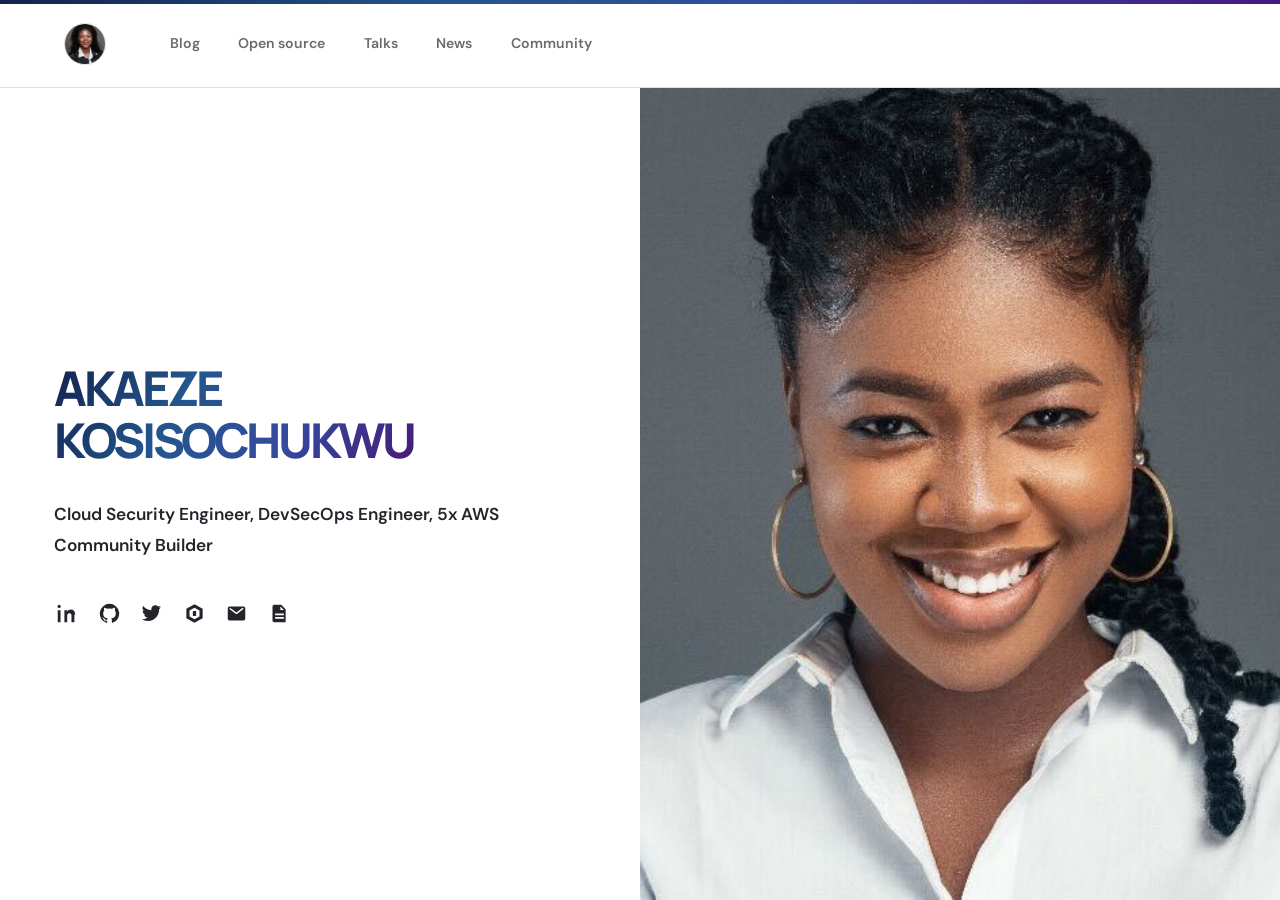
==== site/index.html @ d58bddf8 "Initial commit" ====
<!doctype html>
<html lang="en">
  <head>
    <meta charset="utf-8">
    <meta name="viewport" content="width=device-width, initial-scale=1">
    <meta name="theme-color" content="#f8f7f4">
    <meta name="description" content="Akaeze Kosisochukwu (Audrey) is a cloud security and DevSecOps engineer sharing research, practical writing, talks and open source work.">
    <title>Akaeze Kosisochukwu · Cloud Security &amp; DevSecOps Engineer</title>
    <link rel="canonical" href="https://kosisochukwuakaeze.com/">
    <meta name="author" content="Akaeze Kosisochukwu">
    <meta property="og:type" content="website">
    <meta property="og:site_name" content="Akaeze Kosisochukwu">
    <meta property="og:locale" content="en_US">
    <meta property="og:title" content="Akaeze Kosisochukwu · Cloud Security &amp; DevSecOps Engineer">
    <meta property="og:description" content="Akaeze Kosisochukwu (Audrey) is a cloud security and DevSecOps engineer sharing research, practical writing, talks and open source work.">
    <meta property="og:url" content="https://kosisochukwuakaeze.com/">
    <meta property="og:image" content="https://kosisochukwuakaeze.com/assets/audrey-portrait.jpg">
    <meta property="og:image:width" content="600">
    <meta property="og:image:height" content="600">
    <meta property="og:image:alt" content="Portrait of Akaeze Kosisochukwu">
    <meta name="twitter:card" content="summary">
    <meta name="twitter:site" content="@techy_koko">
    <meta name="twitter:creator" content="@techy_koko">
    <meta name="twitter:title" content="Akaeze Kosisochukwu · Cloud Security &amp; DevSecOps Engineer">
    <meta name="twitter:description" content="Akaeze Kosisochukwu (Audrey) is a cloud security and DevSecOps engineer sharing research, practical writing, talks and open source work.">
    <meta name="twitter:image" content="https://kosisochukwuakaeze.com/assets/audrey-portrait.jpg">
    <script type="application/ld+json">
    {
      "@context": "https://schema.org",
      "@type": "Person",
      "@id": "https://kosisochukwuakaeze.com/#person",
      "name": "Akaeze Kosisochukwu",
      "alternateName": "Audrey",
      "url": "https://kosisochukwuakaeze.com/",
      "image": "https://kosisochukwuakaeze.com/assets/audrey-portrait.jpg",
      "jobTitle": "Cloud Security & DevSecOps Engineer",
      "sameAs": [
        "https://github.com/Audrey-me",
        "https://twitter.com/techy_koko",
        "https://audrey01.hashnode.dev/"
      ]
    }
    </script>
    <link rel="icon" href="favicon.ico?v=2" type="image/x-icon">
    <link rel="icon" type="image/png" sizes="64x64" href="assets/favicon.png?v=2">
    <link rel="preconnect" href="https://fonts.googleapis.com">
    <link rel="preconnect" href="https://fonts.gstatic.com" crossorigin>
    <link href="https://fonts.googleapis.com/css2?family=DM+Sans:wght@400;500;600;700&family=Manrope:wght@400;500;600;700;800&display=swap" rel="stylesheet">
    <link rel="stylesheet" href="styles.css">
    <script src="script.js" defer></script>
  </head>
  <body>
    <a class="skip-link" href="#main">Skip to content</a>
    <header class="site-header">
      <a class="wordmark" href="#home" aria-label="Audrey, home">
        <img src="assets/audrey-portrait-mobile.png" alt="">
      </a>
      <button
        class="menu-toggle"
        type="button"
        aria-expanded="false"
        aria-controls="primary-navigation"
        aria-label="Open navigation menu"
      >
        <span class="menu-toggle-label">Menu</span>
        <span class="menu-icon" aria-hidden="true"><span></span><span></span></span>
      </button>
      <nav class="site-nav" id="primary-navigation" aria-label="Main navigation">
        <a href="blog.html">Blog</a>
        <a href="open-source.html">Open source</a>
        <a href="speaking.html">Talks</a>
        <a href="news.html">News</a>
        <a href="community.html">Community</a>
      </nav>
    </header>
    <main id="main">
      <section class="hero" id="home" aria-labelledby="hero-title">
        <div class="hero-copy">
          <h1 id="hero-title">Akaeze <br> Kosisochukwu</h1>
          <p class="hero-roles">Cloud Security Engineer, DevSecOps Engineer, 5x AWS Community Builder </p>
          <nav class="social-links" aria-label="Connect with Audrey">
            <a href="https://www.linkedin.com/in/kosisochukwu-akaeze-a4853a1a7/" target="_blank" rel="noreferrer" aria-label="LinkedIn" title="LinkedIn">
              <svg viewBox="0 0 24 24" aria-hidden="true"><path d="M5.2 8.3H2V22h3.2V8.3ZM3.6 2a1.9 1.9 0 1 0 0 3.8 1.9 1.9 0 0 0 0-3.8ZM22 13.4c0-4.1-2.2-6-5.2-6a4.5 4.5 0 0 0-4 2.2V8.3H9.6V22h3.2v-6.8c0-1.8.3-3.6 2.6-3.6s2.3 2.1 2.3 3.7V22H21v-7.6c0-.3 0-.7-.1-1Z"/></svg>
            </a>
            <a href="https://github.com/Audrey-me" target="_blank" rel="noreferrer" aria-label="GitHub" title="GitHub">
              <svg viewBox="0 0 24 24" aria-hidden="true"><path d="M12 .9a11.2 11.2 0 0 0-3.5 21.8c.6.1.8-.2.8-.5v-2c-3.2.7-3.9-1.4-3.9-1.4-.5-1.3-1.3-1.6-1.3-1.6-1-.7.1-.7.1-.7 1.1.1 1.7 1.1 1.7 1.1 1 .1.5 2.3 3.4 1.6.1-.8.5-1.4.8-1.7-2.6-.3-5.3-1.3-5.3-5.8 0-1.3.5-2.3 1.1-3.1-.1-.3-.5-1.5.1-3.1 0 0 .9-.3 3.1 1.2a10.7 10.7 0 0 1 5.7 0C17 5.2 18 5.5 18 5.5c.6 1.6.2 2.8.1 3.1.7.8 1.1 1.8 1.1 3.1 0 4.5-2.7 5.5-5.3 5.8.4.3.8 1 .8 2v2.7c0 .3.2.6.8.5A11.2 11.2 0 0 0 12 .9Z"/></svg>
            </a>
            <a href="https://twitter.com/techy_koko" target="_blank" rel="noreferrer" aria-label="Twitter" title="Twitter">
              <svg viewBox="0 0 24 24" aria-hidden="true"><path d="M23 4.8a9.1 9.1 0 0 1-2.6.7 4.5 4.5 0 0 0 2-2.5 9 9 0 0 1-2.9 1.1 4.5 4.5 0 0 0-7.8 3.1c0 .4 0 .7.1 1A12.8 12.8 0 0 1 2.5 3.5a4.5 4.5 0 0 0 1.4 6 4.4 4.4 0 0 1-2-.6v.1c0 2.2 1.5 4 3.5 4.4a4.5 4.5 0 0 1-2 .1 4.5 4.5 0 0 0 4.2 3.1A9 9 0 0 1 1 18.5a12.7 12.7 0 0 0 6.9 2c8.3 0 12.8-6.9 12.8-12.8v-.6A9.2 9.2 0 0 0 23 4.8Z"/></svg>
            </a>
            <a href="https://audrey01.hashnode.dev/" target="_blank" rel="noreferrer" aria-label="Hashnode" title="Hashnode">
              <svg viewBox="0 0 24 24" aria-hidden="true"><path d="m12 1.3 9.3 5.4v10.7L12 22.7l-9.3-5.3V6.7L12 1.3Zm0 4.1-5.7 3.3v6.6l5.7 3.3 5.7-3.3V8.7L12 5.4Z"/><path d="M10.1 9.2h3.8v5.6h-3.8z"/></svg>
            </a>
            <a href="mailto:kosisochukwuakaeze@gmail.com" aria-label="Email Audrey" title="Email">
              <svg viewBox="0 0 24 24" aria-hidden="true"><path d="M20 4H4a2 2 0 0 0-2 2v12a2 2 0 0 0 2 2h16a2 2 0 0 0 2-2V6a2 2 0 0 0-2-2Zm-.4 3.2-7.1 5.3a.9.9 0 0 1-1.1 0L4.3 7.2a.8.8 0 1 1 1-1.3l6.6 4.9 6.7-5a.8.8 0 1 1 1 1.4Z"/></svg>
            </a>
            <a href="https://drive.google.com/file/d/1HZGp9ZhlV7B0QOAjbTXFvpToMbmyaZWW/view?usp=drive_link" target="_blank" rel="noreferrer" aria-label="CV" title="CV">
              <svg viewBox="0 0 24 24" aria-hidden="true"><path d="M6 2h8l5 5v15H6a2 2 0 0 1-2-2V4a2 2 0 0 1 2-2Zm7 2v4h4l-4-4ZM7 12v2h10v-2H7Zm0 4v2h10v-2H7Z"/></svg>
            </a>
          </nav>
        </div>
        <div class="hero-photo">
          <picture>
            <source media="(max-width: 650px)" srcset="assets/audrey-portrait-mobile.png">
            <img src="assets/audrey-portrait.jpg" alt="Audrey smiling in a professional portrait" fetchpriority="high">
          </picture>
        </div>
      </section>
    </main>
  </body>
</html>
---- site/styles.css ----
:root {
  color-scheme: light;
  --paper: #f8f7f4;
  --paper-deep: #f0efeb;
  --ink: #23252a;
  --muted: #696b70;
  --line: #deddd8;
  /* Brand colours, sampled from the Hashnode cover images */
  --brand-navy: #13224d;
  --brand-blue: #23568c;
  --brand-teal: #316ca3;
  --brand-indigo: #344b9e;
  --brand-violet: #46197b;
  --brand-gradient: linear-gradient(120deg, var(--brand-navy) 0%, var(--brand-blue) 35%, var(--brand-indigo) 65%, var(--brand-violet) 100%);
  --accent: var(--brand-indigo);
  --accent-light: #5a68b8;
  --highlight: #d9d3f3;
  --white: #fff;
  --font-body: "DM Sans", sans-serif;
  --font-display: "Manrope", sans-serif;
  --page-width: 1160px;
}

* {
  box-sizing: border-box;
}

html {
  scroll-behavior: smooth;
  scroll-padding-top: 5rem;
}

body {
  margin: 0;
  background: var(--paper);
  color: var(--ink);
  font-family: var(--font-body);
  font-size: 16px;
  line-height: 1.65;
  -webkit-font-smoothing: antialiased;
}

a {
  color: inherit;
}

a:focus-visible,
button:focus-visible {
  outline: 3px solid var(--brand-teal);
  outline-offset: 4px;
}

.skip-link {
  position: absolute;
  z-index: 20;
  top: 0.75rem;
  left: 0.75rem;
  padding: 0.55rem 0.85rem;
  transform: translateY(-160%);
  border-radius: 0.35rem;
  background: var(--ink);
  color: var(--white);
}

.skip-link:focus {
  transform: translateY(0);
}

.page-shell {
  width: min(var(--page-width), calc(100% - 8rem));
  margin-inline: auto;
}

.site-header {
  position: relative;
  z-index: 5;
  display: flex;
  width: 100%;
  min-height: 88px;
  align-items: center;
  justify-content: flex-start;
  gap: clamp(2rem, 5vw, 5rem);
  padding-inline: clamp(1.5rem, 5vw, 5rem);
  background: var(--white);
  border-bottom: 1px solid var(--line);
}

.site-header::before {
  position: absolute;
  top: 0;
  right: 0;
  left: 0;
  height: 4px;
  background: var(--brand-gradient);
  content: "";
}

.wordmark {
  display: inline-flex;
  align-items: center;
  flex: 0 0 auto;
  gap: 0.7rem;
  color: var(--ink);
  font-family: var(--font-display);
  font-size: 1.05rem;
  font-weight: 800;
  letter-spacing: -0.045em;
  text-decoration: none;
}

.wordmark img {
  display: block;
  width: 42px;
  height: 42px;
  border: 1px solid var(--line);
  border-radius: 50%;
  object-fit: cover;
  object-position: center 30%;
}

.site-nav {
  display: flex;
  min-width: 0;
  align-items: center;
  gap: clamp(1.25rem, 3vw, 2.75rem);
}

.site-nav a,
.menu-toggle {
  color: var(--muted);
  font-size: 0.88rem;
  font-weight: 600;
  text-decoration: none;
  transition: color 160ms ease;
}

.site-nav a:hover,
.menu-toggle:hover {
  color: var(--brand-indigo);
}

.menu-toggle {
  display: none;
  align-items: center;
  gap: 0.8rem;
  padding: 0.5rem 0;
  border: 0;
  background: none;
  font-family: inherit;
  cursor: pointer;
}

.menu-icon {
  display: grid;
  gap: 5px;
}

.menu-icon span {
  display: block;
  width: 20px;
  height: 1.5px;
  background: var(--ink);
  transition: transform 160ms ease;
}

.menu-toggle[aria-expanded="true"] .menu-icon span:first-child {
  transform: translateY(3.25px) rotate(45deg);
}

.menu-toggle[aria-expanded="true"] .menu-icon span:last-child {
  transform: translateY(-3.25px) rotate(-45deg);
}

.hero {
  display: grid;
  width: 100%;
  min-height: max(620px, calc(100svh - 88px));
  align-items: stretch;
  grid-template-columns: 1fr 1fr;
  gap: 0;
  margin: 0;
  padding: 0;
  background: var(--white);
}

.hero-copy {
  display: flex;
  min-width: 0;
  flex-direction: column;
  align-items: flex-start;
  justify-content: center;
  padding: 32px 54px;
}

.hero h1 {
  max-width: 100%;
  margin-bottom: 2rem;
  font-family: var(--font-display);
  font-weight: 800;
  letter-spacing: -0.07em;
  font-size: clamp(2rem, 5vw, 3rem);
  line-height: 1.1;
  overflow-wrap: anywhere;
  text-transform: uppercase;
  background: var(--brand-gradient);
  -webkit-background-clip: text;
  background-clip: text;
  color: transparent;
}

.hero-roles {
  margin-bottom: 1rem;
  color: var(--ink);
  font-size: clamp(1rem, 1.35vw, 1.18rem);
  font-weight: 600;
  line-height: 1.8;
}

.hero-intro {
  max-width: 410px;
  margin-bottom: 0;
  color: var(--muted);
  font-size: 0.98rem;
  line-height: 1.8;
}

.social-links {
  display: flex;
  align-items: center;
  gap: 1.1rem;
  margin-top: 24px;
}

.social-links a,
.social-link-disabled {
  position: relative;
  display: grid;
  width: 25px;
  height: 25px;
  place-items: center;
  color: var(--ink);
  transition: color 160ms ease, transform 160ms ease;
}

.social-links a:hover,
.social-link-disabled:hover {
  transform: translateY(-2px);
  color: var(--accent-light);
}

.social-links svg {
  width: 21px;
  height: 21px;
  fill: currentColor;
}

.social-link-disabled {
  cursor: help;
}

.social-link-disabled::after {
  position: absolute;
  z-index: 2;
  bottom: calc(100% + 0.65rem);
  left: 50%;
  width: max-content;
  padding: 0.35rem 0.55rem;
  transform: translate(-50%, 0.2rem);
  border-radius: 3px;
  background: var(--ink);
  color: var(--white);
  content: attr(data-tooltip);
  font-family: var(--font-body);
  font-size: 0.72rem;
  font-weight: 600;
  line-height: 1.4;
  opacity: 0;
  pointer-events: none;
  transition: opacity 140ms ease, transform 140ms ease;
}

.social-link-disabled:hover::after,
.social-link-disabled:focus::after {
  transform: translate(-50%, 0);
  opacity: 1;
}

.hero-photo {
  min-width: 0;
  min-height: 100%;
  overflow: hidden;
}

.hero-photo img {
  display: block;
  width: 100%;
  height: 100%;
  min-height: max(620px, calc(100svh - 88px));
  object-fit: cover;
  object-position: center 42%;
}

/* Open source */

.oss-section {
  padding: clamp(4rem, 8vw, 5rem) max(1.25rem, calc((100% - var(--page-width)) / 2));
  background: var(--paper);
  padding-bottom: 24px;
}

.oss-heading {
  margin-bottom: 2.5rem;
}

.oss-heading h1 {
  margin: 0;
  font-family: var(--font-display);
  font-size: clamp(2.5rem, 5vw, 4rem);
  font-weight: 600;
  letter-spacing: -0.065em;
  line-height: 1.1;
}

.oss-group {
  display: grid;
  grid-template-columns: minmax(0, 1fr) minmax(0, 2fr);
  gap: 2.5rem;
  padding-bottom: 3rem;
}

.oss-project {
  margin: 0;
  padding-top: 1.25rem;
  border-top: 1px solid var(--line);
  color: var(--muted);
  font-size: 0.95rem;
  font-weight: 500;
  letter-spacing: 0.08em;
}

.oss-list {
  margin: 0;
  padding: 0;
  list-style: none;
  border-top: 1px solid var(--line);
}

.oss-list li + li {
  border-top: 1px solid var(--line);
}

.oss-item {
  display: flex;
  align-items: center;
  gap: 1.25rem;
  padding: 9px;
  text-decoration: none;
}

.oss-logo {
  flex: none;
  width: 48px;
  height: 48px;
  border-radius: 0.45rem;
  background: var(--paper-deep);
  object-fit: cover;
}

.oss-text {
  display: flex;
  min-width: 0;
  flex-direction: column;
}

.oss-title {
  font-family: var(--font-display);
  font-size: 16px;
  font-weight: 600;
  line-height: 24px;
}

.oss-ref {
  color: var(--muted);
  font-size: 0.95rem;
  overflow-wrap: anywhere;
}

.oss-item:hover .oss-title,
.oss-item:focus-visible .oss-title {
  text-decoration: underline;
  text-underline-offset: 0.2em;
}

/* Speaking: collapsible years */

.talk-year {
  border-bottom: 1px solid var(--line);
  interpolate-size: allow-keywords;
}

.talk-year:first-of-type {
  border-top: 1px solid var(--line);
}

.talk-year summary {
  display: flex;
  align-items: center;
  gap: 1rem;
  padding: 1.5rem 0.25rem;
  cursor: pointer;
  list-style: none;
}

.talk-year summary::-webkit-details-marker {
  display: none;
}

.talk-year summary:focus-visible {
  outline: 2px solid var(--accent);
  outline-offset: 2px;
}

.talk-year-label {
  margin: 0;
  font-family: var(--font-display);
  font-size: 1.25rem;
  font-weight: 800;
  letter-spacing: -0.02em;
}

.talk-year-chevron {
  width: 0.7rem;
  height: 0.7rem;
  margin-left: auto;
  margin-right: 0.35rem;
  border-right: 1.5px solid var(--ink);
  border-bottom: 1.5px solid var(--ink);
  transform: translateY(-25%) rotate(45deg);
  transition: transform 0.25s ease;
}

.talk-year[open] .talk-year-chevron {
  transform: translateY(25%) rotate(-135deg);
}

.talk-year::details-content {
  height: 0;
  overflow: clip;
  transition: height 0.3s ease, content-visibility 0.3s allow-discrete;
}

.talk-year[open]::details-content {
  height: auto;
}

.talk-year .oss-list {
  padding: 0 0.25rem 1rem;
}

.community-section {
  padding: clamp(4rem, 8vw, 5rem) max(1.25rem, calc((100% - var(--page-width)) / 2));
  background: var(--paper-deep); padding-bottom: 24px;
}

.community-heading {
  margin: 0 auto 2.5rem;
}

.community-heading h1 {
  margin-bottom: 1rem;
  font-family: var(--font-display);
  font-size: clamp(2.5rem, 5vw, 4rem);
  font-weight: 600;
  letter-spacing: -0.065em;
  line-height: 1.1;
}

.community-heading h1 span {
  color: var(--accent-light);
}

.community-heading > p:last-child {
  max-width: 580px;
  margin-bottom: 0;
  color: var(--muted);
}

.community-gallery {
  display: grid;
  width: min(var(--page-width), 100%);
  grid-template-columns: repeat(4, minmax(0, 1fr));
  gap: 0.75rem;
  margin-inline: auto;
}

.gallery-status {
  grid-column: 1 / -1;
  color: var(--muted);
}

.community-gallery-item {
  position: relative;
  display: block;
  min-width: 0;
  overflow: hidden;
  background: #e4e3de;
  color: var(--white);
}

.community-gallery-item img {
  display: block;
  width: 100%;
  aspect-ratio: 4 / 3;
  object-fit: cover;
  transition: transform 180ms ease;
}

.community-gallery-item:hover img,
.community-gallery-item:focus-visible img {
  transform: scale(1.035);
}

.community-gallery-item::after {
  position: absolute;
  inset: 45% 0 0;
  background: linear-gradient(transparent, rgba(20, 21, 24, 0.5));
  content: "";
  pointer-events: none;
}

.gallery-video-badge {
  position: absolute;
  z-index: 1;
  bottom: 0.55rem;
  color: var(--white);
  font-size: 0.7rem;
  font-weight: 700;
  text-shadow: 0 1px 5px rgba(0, 0, 0, 0.6);
}

.gallery-video-badge {
  right: 0.65rem;
  padding: 0.15rem 0.4rem;
  border-radius: 2px;
  background: var(--accent);
  text-shadow: none;
}

.gallery-fallback {
  display: none;
  min-height: 170px;
  align-items: center;
  justify-content: center;
  padding: 1rem;
  color: var(--muted);
  font-size: 0.8rem;
  text-align: center;
}

.community-gallery-item.preview-unavailable img,
.community-gallery-item.preview-unavailable::after {
  display: none;
}

.community-gallery-item.preview-unavailable .gallery-fallback {
  display: flex;
}

h1,
h2,
p {
  margin-top: 0;
}

.eyebrow {
  display: flex;
  align-items: center;
  gap: 0.6rem;
  margin: 0 0 1.25rem;
  color: var(--accent);
  font-size: 0.72rem;
  font-weight: 700;
  letter-spacing: 0.11em;
  text-transform: uppercase;
}

.section-heading h2 span,
.writing-heading h2 span {
  color: var(--accent-light);
}

.button {
  display: inline-flex;
  min-height: 48px;
  align-items: center;
  justify-content: center;
  gap: 1.15rem;
  padding: 0.7rem 1.1rem;
  border: 1px solid transparent;
  border-radius: 4px;
  font-size: 0.86rem;
  font-weight: 700;
  text-decoration: none;
  transition: background 160ms ease, transform 160ms ease;
}

.button:hover {
  transform: translateY(-2px);
}

.text-link {
  display: inline-flex;
  align-items: center;
  gap: 0.55rem;
  color: var(--accent);
  font-size: 0.86rem;
  font-weight: 700;
  text-decoration-thickness: 1px;
  text-underline-offset: 4px;
}

.text-link:hover {
  color: var(--ink);
}

.signal-band {
  border-block: 1px solid var(--line);
  background: var(--paper-deep);
}

.signal-inner {
  display: flex;
  min-height: 88px;
  align-items: center;
  justify-content: space-between;
  gap: 2rem;
}

.signal-inner > span {
  flex: 0 0 auto;
  color: var(--muted);
  font-size: 0.65rem;
  font-weight: 700;
  letter-spacing: 0.12em;
}

.signal-inner p {
  margin: 0;
  color: var(--ink);
  font-size: 0.92rem;
}

.signal-inner i {
  padding-inline: 0.55rem;
  color: var(--accent-light);
  font-size: 0.7rem;
  font-style: normal;
}

.section-pad {
  padding-block: 7.5rem;
}

.about-section {
  display: grid;
  grid-template-columns: 1fr 0.8fr;
  gap: 8%;
}

.section-heading h2,
.writing-heading h2,
.contact-panel h2 {
  margin-bottom: 0;
  font-size: clamp(2.5rem, 4.3vw, 3.8rem);
  line-height: 1.13;
}

.about-copy {
  max-width: 480px;
  padding-top: 2.5rem;
}

.about-copy p {
  margin-bottom: 1.25rem;
  color: var(--muted);
  line-height: 1.85;
}

.about-copy .text-link {
  margin-top: 0.5rem;
}

.writing-section {
  background: #eeede8;
}

.writing-heading {
  display: flex;
  align-items: flex-end;
  justify-content: space-between;
  gap: 2rem;
  margin-bottom: 3rem;
}

.writing-heading h2 {
  font-size: clamp(2.5rem, 4.2vw, 3.5rem);
}

.writing-heading > .text-link {
  margin-bottom: 0.35rem;
}

.writing-grid {
  display: grid;
  grid-template-columns: repeat(3, minmax(0, 1fr));
  gap: 1.25rem;
}

.writing-card {
  display: flex;
  min-width: 0;
  flex-direction: column;
  padding: 1rem;
  border: 1px solid #dddbd5;
  background: var(--paper);
  color: var(--ink);
  text-decoration: none;
  transition: border-color 180ms ease, transform 180ms ease, box-shadow 180ms ease;
}

.writing-card:hover {
  transform: translateY(-4px);
  border-color: var(--accent-light);
  box-shadow: 0 12px 30px rgba(35, 37, 42, 0.08);
}

.card-topline,
.card-bottomline {
  display: flex;
  align-items: center;
  justify-content: space-between;
  gap: 0.5rem;
}

.card-topline {
  padding: 0.1rem 0.1rem 0.8rem;
  color: var(--muted);
  font-size: 0.67rem;
  font-weight: 600;
}

.card-topline span:last-child {
  color: #96968f;
  font-size: 0.61rem;
  letter-spacing: 0.08em;
}

.card-visual {
  position: relative;
  display: grid;
  min-height: 205px;
  overflow: hidden;
  place-items: center;
  background: #e8e8e1;
}

.visual-orbit {
  background: #e9e9e4;
}

.visual-ring {
  position: absolute;
  width: 145px;
  height: 145px;
  border: 1px solid #96989c;
  border-radius: 50%;
}

.visual-ring::before,
.visual-ring::after {
  position: absolute;
  inset: 18px;
  border: 1px solid rgba(86, 89, 97, 0.44);
  border-radius: 50%;
  content: "";
}

.visual-ring::after {
  inset: 40px;
  border-color: var(--accent);
}

.visual-node {
  z-index: 1;
  width: 25px;
  height: 25px;
  border: 6px solid var(--paper);
  border-radius: 50%;
  background: var(--accent);
  box-shadow: 0 0 0 1px var(--accent);
}

.visual-line {
  position: absolute;
  width: 190px;
  height: 1px;
  transform: rotate(-35deg);
  background: rgba(86, 89, 97, 0.52);
}

.visual-grid {
  background-color: #e4e6df;
  background-image: linear-gradient(rgba(86, 89, 97, 0.12) 1px, transparent 1px),
    linear-gradient(90deg, rgba(86, 89, 97, 0.12) 1px, transparent 1px);
  background-position: center;
  background-size: 25px 25px;
}

.visual-grid-mark {
  width: 75px;
  height: 75px;
  transform: rotate(45deg);
  border: 1px solid var(--accent);
  background: rgba(248, 247, 244, 0.45);
  box-shadow: 11px 11px 0 -1px #e4e6df, 11px 11px 0 0 var(--accent-light);
}

.visual-address {
  align-content: center;
  justify-items: center;
  background: #e9e6e1;
}

.visual-address > span:first-child {
  color: var(--accent);
  font-family: var(--font-display);
  font-size: clamp(1.5rem, 3vw, 2.2rem);
  font-weight: 700;
  letter-spacing: -0.06em;
}

.address-arrow {
  position: absolute;
  top: 22%;
  right: 25%;
  color: #89996a;
  font-size: 1.3rem;
}

.address-line {
  width: 56%;
  height: 1px;
  margin-top: 0.75rem;
  background: #c4c2b9;
}

.card-title {
  min-height: 5.3rem;
  padding: 1rem 0.1rem 0.7rem;
  font-family: var(--font-display);
  font-size: 1.05rem;
  font-weight: 700;
  letter-spacing: -0.035em;
  line-height: 1.45;
}

.card-bottomline {
  margin-top: auto;
  padding: 0.75rem 0.1rem 0.1rem;
  border-top: 1px solid var(--line);
  color: var(--muted);
  font-size: 0.68rem;
}

.card-bottomline span {
  color: var(--accent);
  font-size: 0.9rem;
}

.contact-section {
  padding-block: 6.25rem;
}

.contact-panel {
  position: relative;
  display: grid;
  min-height: 340px;
  align-items: center;
  grid-template-columns: 1.2fr 0.8fr;
  gap: 3rem;
  overflow: hidden;
  padding: 3.5rem 4rem;
  background: var(--accent);
  color: var(--white);
}

.contact-panel .eyebrow {
  color: #d2d3d5;
}

.contact-panel h2 {
  font-size: clamp(2.4rem, 4vw, 3.5rem);
}

.contact-panel h2 span {
  color: var(--highlight);
}

.contact-action {
  position: relative;
  z-index: 1;
  max-width: 300px;
}

.contact-action p {
  margin-bottom: 1.5rem;
  color: #e0e0e2;
  font-size: 0.9rem;
  line-height: 1.8;
}

.button-light {
  background: var(--paper);
  color: var(--ink);
}

.button-light:hover {
  background: var(--white);
}

.contact-spark {
  position: absolute;
  right: 3%;
  bottom: -34%;
  color: rgba(255, 255, 255, 0.07);
  font-size: 19rem;
  line-height: 1;
}

.site-footer {
  display: flex;
  min-height: 92px;
  align-items: center;
  justify-content: space-between;
  gap: 1.5rem;
  border-top: 1px solid var(--line);
}

.footer-wordmark {
  font-size: 0.9rem;
}

.footer-wordmark .wordmark-mark {
  width: 30px;
  height: 30px;
  border-radius: 9px;
  font-size: 0.85rem;
}

.site-footer p,
.site-footer > span {
  margin: 0;
  color: var(--muted);
  font-size: 0.72rem;
}

.site-nav a[aria-current="page"] {
  color: var(--brand-indigo);
  text-decoration: underline;
  text-decoration-color: var(--brand-indigo);
  text-decoration-thickness: 2px;
  text-underline-offset: 0.35em;
}

/* News */

.visually-hidden {
  position: absolute;
  width: 1px;
  height: 1px;
  overflow: hidden;
  clip: rect(0 0 0 0);
  white-space: nowrap;
}

.news-section {
  padding: clamp(4rem, 8vw, 5rem) max(1.25rem, calc((100% - var(--page-width)) / 2));
  background: var(--paper);
  padding-bottom: 24px;
}

.news-grid {
  display: grid;
  grid-template-columns: repeat(auto-fill, minmax(280px, 1fr));
  gap: 1.5rem;
}

.news-card {
  display: flex;
  flex-direction: column;
  overflow: hidden;
  border: 1px solid var(--line);
  border-radius: 0.75rem;
  background: var(--white);
  transition: transform 0.2s ease, box-shadow 0.2s ease;
}

.news-card:hover {
  transform: translateY(-3px);
  box-shadow: 0 12px 30px rgba(35, 37, 42, 0.08);
}

.news-card-image {
  width: 100%;
  aspect-ratio: 4 / 3;
  object-fit: cover;
  background: var(--paper-deep);
}

.news-card-body {
  display: flex;
  flex: 1;
  flex-direction: column;
  padding: 1.5rem;
}

.news-card-tag {
  margin: 0 0 0.6rem;
  color: var(--accent);
  font-size: 0.72rem;
  font-weight: 700;
  letter-spacing: 0.11em;
  text-transform: uppercase;
}

.news-card-title {
  margin: 0 0 0.6rem;
  font-family: var(--font-display);
  font-size: 1.25rem;
  font-weight: 600;
  letter-spacing: -0.02em;
  line-height: 1.3;
}

.news-card-text {
  flex: 1;
  margin: 0 0 1.25rem;
  color: var(--muted);
}

.news-card-link {
  align-self: flex-start;
  color: var(--brand-indigo);
  font-weight: 600;
  text-decoration: none;
  text-underline-offset: 0.25em;
}

.news-card-link:hover {
  color: var(--brand-violet);
}

/* Blog */

.blog-grid {
  display: grid;
  grid-template-columns: repeat(3, minmax(0, 1fr));
  gap: 2.75rem 2rem;
}

.blog-card {
  display: flex;
  flex-direction: column;
}

.blog-card-image {
  display: block;
  overflow: hidden;
  margin-bottom: 1.1rem;
  border: 1px solid var(--line);
  border-radius: 0.75rem;
  background: var(--paper-deep);
}

.blog-card-image img {
  display: block;
  width: 100%;
  height: auto;
  aspect-ratio: 1200 / 630;
  object-fit: cover;
  transition: transform 0.3s ease;
}

.blog-card:hover .blog-card-image img {
  transform: scale(1.03);
}

.blog-card-title {
  display: -webkit-box;
  overflow: hidden;
  margin: 0 0 0.45rem;
  font-family: var(--font-display);
  font-size: 1.15rem;
  font-weight: 700;
  letter-spacing: -0.02em;
  line-height: 1.35;
  -webkit-box-orient: vertical;
  -webkit-line-clamp: 2;
}

.blog-card-title a {
  text-decoration: none;
}

.blog-card-title a:hover {
  text-decoration: underline;
  text-underline-offset: 0.2em;
}

.blog-card-brief {
  display: -webkit-box;
  overflow: hidden;
  margin: 0 0 0.5rem;
  color: var(--muted);
  font-size: 0.95rem;
  line-height: 1.55;
  -webkit-box-orient: vertical;
  -webkit-line-clamp: 2;
}

.blog-card-meta {
  margin: 0 0 0.75rem;
  color: var(--muted);
  font-size: 0.8rem;
}

.blog-card-link {
  align-self: flex-start;
  color: var(--brand-indigo);
  margin-top: auto;
  font-size: 0.95rem;
  font-weight: 600;
  text-decoration: none;
  text-underline-offset: 0.25em;
}

.blog-card-link:hover {
  color: var(--brand-violet);
}

.blog-more {
  display: flex;
  justify-content: center;
  margin-top: 3.5rem;
}

.blog-more-link {
  padding: 0.85rem 1.5rem;
  border-radius: 999px;
  background: var(--brand-gradient);
  background-size: 160% 100%;
  background-position: 0% 50%;
  color: var(--white);
  font-weight: 600;
  text-decoration: none;
  transition: background-position 0.35s ease, box-shadow 0.2s ease;
}

.blog-more-link:hover {
  background-position: 100% 50%;
  box-shadow: 0 8px 24px rgba(52, 75, 158, 0.3);
}

/* Brand gradient text: the same fill as the name in the hero */

.eyebrow,
.community-heading h1 span,
.section-heading h2 span,
.writing-heading h2 span,
.news-card-tag,
.news-card-link,
.blog-card-link,
.site-nav a[aria-current="page"],
.site-nav a:hover {
  background: var(--brand-gradient);
  -webkit-background-clip: text;
  background-clip: text;
  color: transparent;
}

.eyebrow,
.news-card-tag {
  width: fit-content;
}

.news-card-link,
.blog-card-link {
  text-decoration-color: var(--brand-indigo);
}

.news-card-link:hover,
.blog-card-link:hover {
  color: transparent;
  text-decoration: underline;
  text-decoration-color: var(--brand-violet);
}

/* Footer (inner pages) */

.page-footer {
  margin-top: 4rem;
  text-align: center;
}

.page-footer p {
  margin: 0;
  color: var(--muted);
  font-size: 0.85rem;
}

.oss-section,.community-section,.news-section {padding-top: 40px;}

/* ==========================================================================
   Media queries — largest breakpoint first, then preferences
   ========================================================================== */

/* Tablet (900px and below) */
@media (max-width: 900px) {
  .page-shell {
    width: min(var(--page-width), calc(100% - 4rem));
  }

  .site-header {
    gap: 2rem;
    padding-inline: 2rem;
  }

  .site-nav {
    gap: clamp(0.9rem, 2vw, 1.5rem);
  }

  .hero {
    min-height: max(570px, calc(100svh - 88px));
    grid-template-columns: 1fr 1fr;
    gap: 0;
  }

  .hero-copy {
    padding-inline: clamp(2rem, 5vw, 3rem);
  }

  .hero h1 {
    font-size: clamp(1.75rem, 4vw, 3rem);
  }

  .hero-photo img {
    min-height: max(570px, calc(100svh - 88px));
  }

  .signal-inner {
    align-items: flex-start;
    flex-direction: column;
    justify-content: center;
    gap: 0.3rem;
    padding-block: 1.2rem;
  }

  .about-section {
    gap: 5%;
  }

  .writing-grid {
    gap: 0.8rem;
  }

  .community-gallery {
    grid-template-columns: repeat(3, minmax(0, 1fr));
    gap: 0.6rem;
  }

  .card-visual {
    min-height: 170px;
  }

  .contact-panel {
    gap: 2rem;
    padding: 3rem;
  }

  .blog-grid {
    grid-template-columns: repeat(2, minmax(0, 1fr));
  }
}

/* Small tablet / large phone (767px and below) */
@media (max-width: 767px) {
  .oss-section,
  .community-section,
  .news-section {
    padding: 40px 16px 24px;
  }

  .blog-card-title,
  .news-card-title,
  .oss-title {
    font-size: 16px;
    line-height: 24px;
  }
  .blog-more-link{padding: 9px 16px; font-size: 15px;line-height: 24px;}
}

/* Phone (650px and below) */
@media (max-width: 650px) {
  .oss-group {
    grid-template-columns: 1fr;
    gap: 0;
    padding-bottom: 2rem;
  }

  .oss-project {
    padding-bottom: 0.25rem;
  }

  .oss-list {
    border-top: 0;
  }

  .oss-logo {
    width: 40px;
    height: 40px;
  }

  html {
    scroll-padding-top: 1.5rem;
  }

  .page-shell {
    width: calc(100% - 2.5rem);
  }

  .site-header {
    width: 100%;
    min-height: 72px;
    justify-content: space-between;
    gap: 1rem;
    padding-inline: 1.25rem;
  }

  .menu-toggle {
    display: inline-flex;
  }

  .site-nav {
    position: absolute;
    top: calc(100% + 1px);
    right: 0;
    left: 0;
    display: none;
    align-items: stretch;
    gap: 0;
    padding: 0.5rem 1.25rem;
    border: 1px solid var(--line);
    border-top: 0;
    background: var(--paper);
    box-shadow: 0 14px 24px rgba(35, 37, 42, 0.07);
  }

  .site-nav.is-open {
    display: flex;
    flex-direction: column;
  }

  .site-nav a {
    padding: 0.8rem 0.2rem;
  }

  .site-nav a + a {
    border-top: 1px solid var(--line);
  }

  .hero {
    width: 100%;
    min-height: 0;
    grid-template-columns: 1fr;
    gap: 0;
    padding: 0;
  }

  .hero-copy {
     padding: 24px 16px;
  }

  .hero h1 {
    font-size: clamp(1.75rem, 7.5vw, 3rem);
  }

  .hero-intro {
    font-size: 1rem;
  }

  .social-links {
    margin-top: 0px;
    gap: 0.5rem;
  }

  .social-links a,
  .social-link-disabled {
    width: 40px;
    height: 44px;
  }

  .hero-photo {
    min-height: 65svh;
  }

  .hero-photo img {
    min-height: 420px;
    object-position: center 36%;
  }

  .signal-inner {
    gap: 0.55rem;
  }

  .signal-inner p {
    font-size: 0.82rem;
    line-height: 1.8;
  }

  .signal-inner i {
    padding-inline: 0.2rem;
  }

  .section-pad {
    padding-block: 4.75rem;
  }

  .about-section {
    grid-template-columns: 1fr;
    gap: 1rem;
  }

  .section-heading h2,
  .writing-heading h2,
  .contact-panel h2 {
    font-size: clamp(2.5rem, 10vw, 3.3rem);
  }

  .about-copy {
    padding-top: 0.7rem;
  }

  .writing-heading {
    align-items: flex-start;
    flex-direction: column;
    gap: 1rem;
    margin-bottom: 2rem;
  }

  .writing-grid {
    grid-template-columns: 1fr;
    gap: 1rem;
  }

  .community-gallery {
    grid-template-columns: repeat(2, minmax(0, 1fr));
    gap: 0.5rem;
  }

  .writing-card {
    padding: 0.85rem;
  }

  .card-visual {
    min-height: 210px;
  }

  .card-title {
    min-height: auto;
  }

  .contact-section {
    padding-block: 4.5rem;
  }

  .contact-panel {
    min-height: 0;
    grid-template-columns: 1fr;
    gap: 2rem;
    padding: 2.25rem 1.6rem;
  }

  .contact-spark {
    right: -17%;
    bottom: -13%;
    font-size: 12rem;
  }

  .site-footer {
    min-height: 0;
    flex-wrap: wrap;
    justify-content: space-between;
    padding-block: 1.2rem;
  }

  .site-footer p {
    order: 1;
    flex-basis: 100%;
  }

  .blog-grid {
    grid-template-columns: 1fr;
  }
}

/* Above phone (651px and up) */
@media (min-width: 651px) {
  .menu-toggle {
    display: none;
  }
}

/* Reduced motion */
@media (prefers-reduced-motion: reduce) {
  .talk-year::details-content,
  .talk-year-chevron {
    transition: none;
  }

  *,
  *::before,
  *::after {
    scroll-behavior: auto !important;
    transition-duration: 0.01ms !important;
  }

  .news-card {
    transition: none;
  }

  .news-card:hover {
    transform: none;
  }

  .blog-card-image img {
    transition: none;
  }

  .blog-card:hover .blog-card-image img {
    transform: none;
  }
}
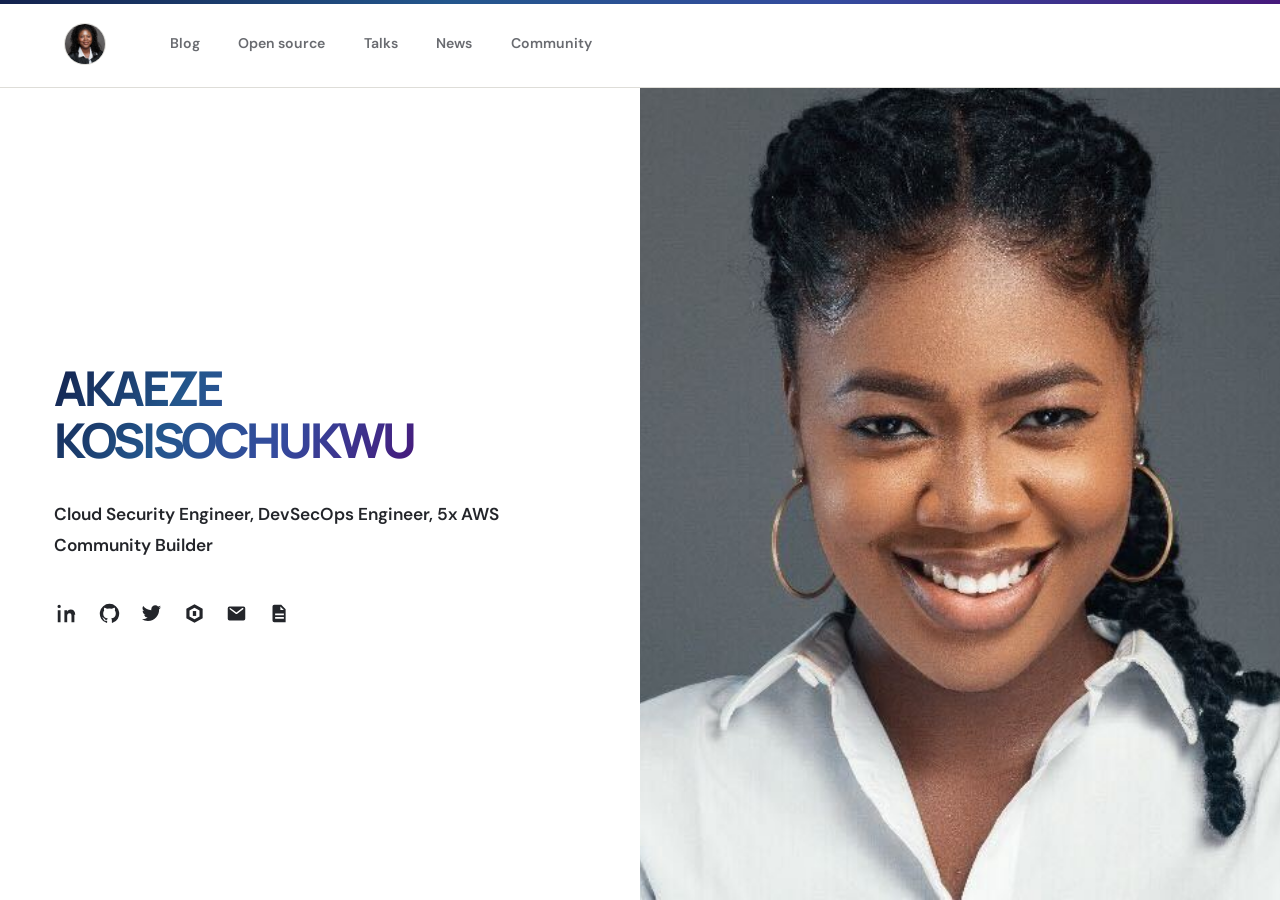
==== commit a4615713: "updated the image on the homepage and the routes" ====
--- a/site/index.html
+++ b/site/index.html
@@ -53,7 +53,7 @@
     <a class="skip-link" href="#main">Skip to content</a>
     <header class="site-header">
       <a class="wordmark" href="#home" aria-label="Audrey, home">
-        <img src="assets/audrey-portrait-mobile.png" alt="">
+        <img src="assets/audrey-portrait-mobile.jpg" alt="">
       </a>
       <button
         class="menu-toggle"
@@ -66,11 +66,11 @@
         <span class="menu-icon" aria-hidden="true"><span></span><span></span></span>
       </button>
       <nav class="site-nav" id="primary-navigation" aria-label="Main navigation">
-        <a href="blog.html">Blog</a>
-        <a href="open-source.html">Open source</a>
-        <a href="speaking.html">Talks</a>
-        <a href="news.html">News</a>
-        <a href="community.html">Community</a>
+        <a href="/blog">Blog</a>
+        <a href="/open-source">Open source</a>
+        <a href="/speaking">Talks</a>
+        <a href="/news">News</a>
+        <a href="/community">Community</a>
       </nav>
     </header>
     <main id="main">
@@ -100,10 +100,7 @@
           </nav>
         </div>
         <div class="hero-photo">
-          <picture>
-            <source media="(max-width: 650px)" srcset="assets/audrey-portrait-mobile.png">
-            <img src="assets/audrey-portrait.jpg" alt="Audrey smiling in a professional portrait" fetchpriority="high">
-          </picture>
+          <img src="assets/audrey-portrait.jpg" alt="Audrey smiling in a professional portrait" fetchpriority="high">
         </div>
       </section>
     </main>
